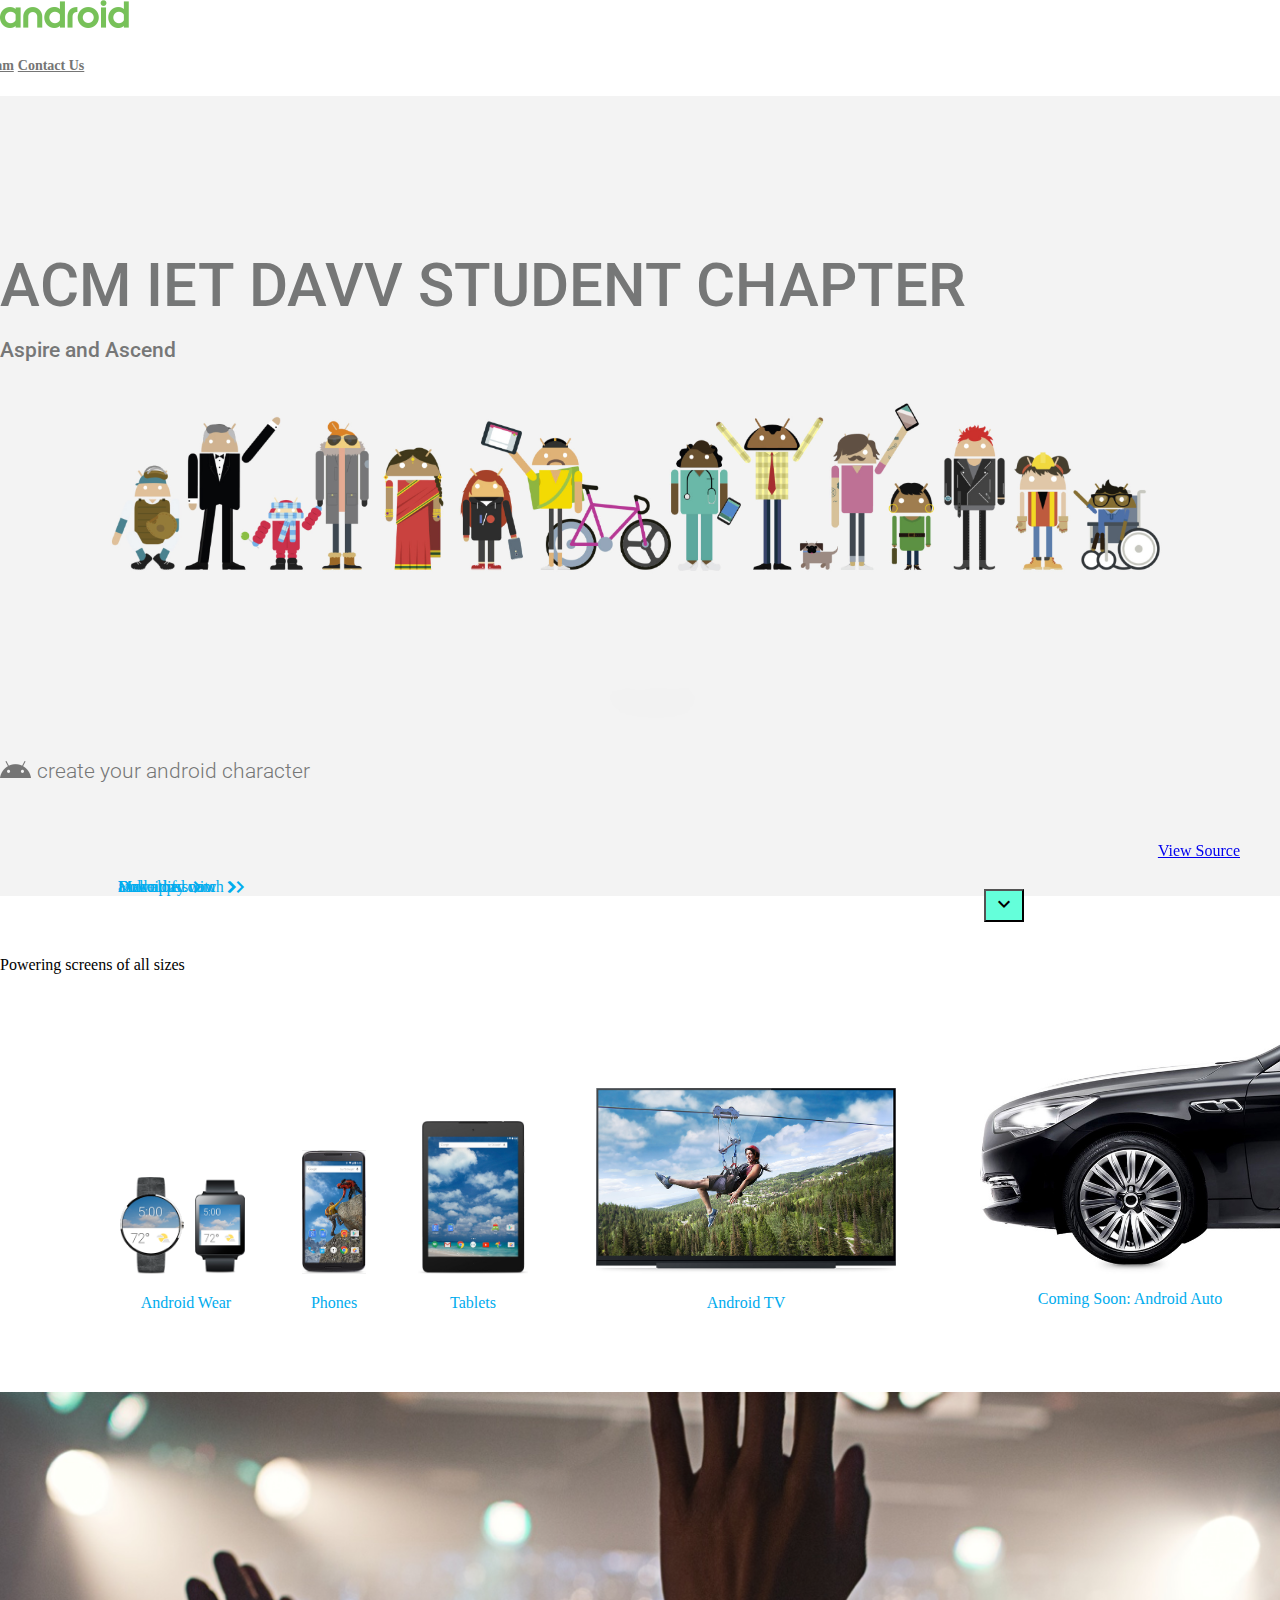
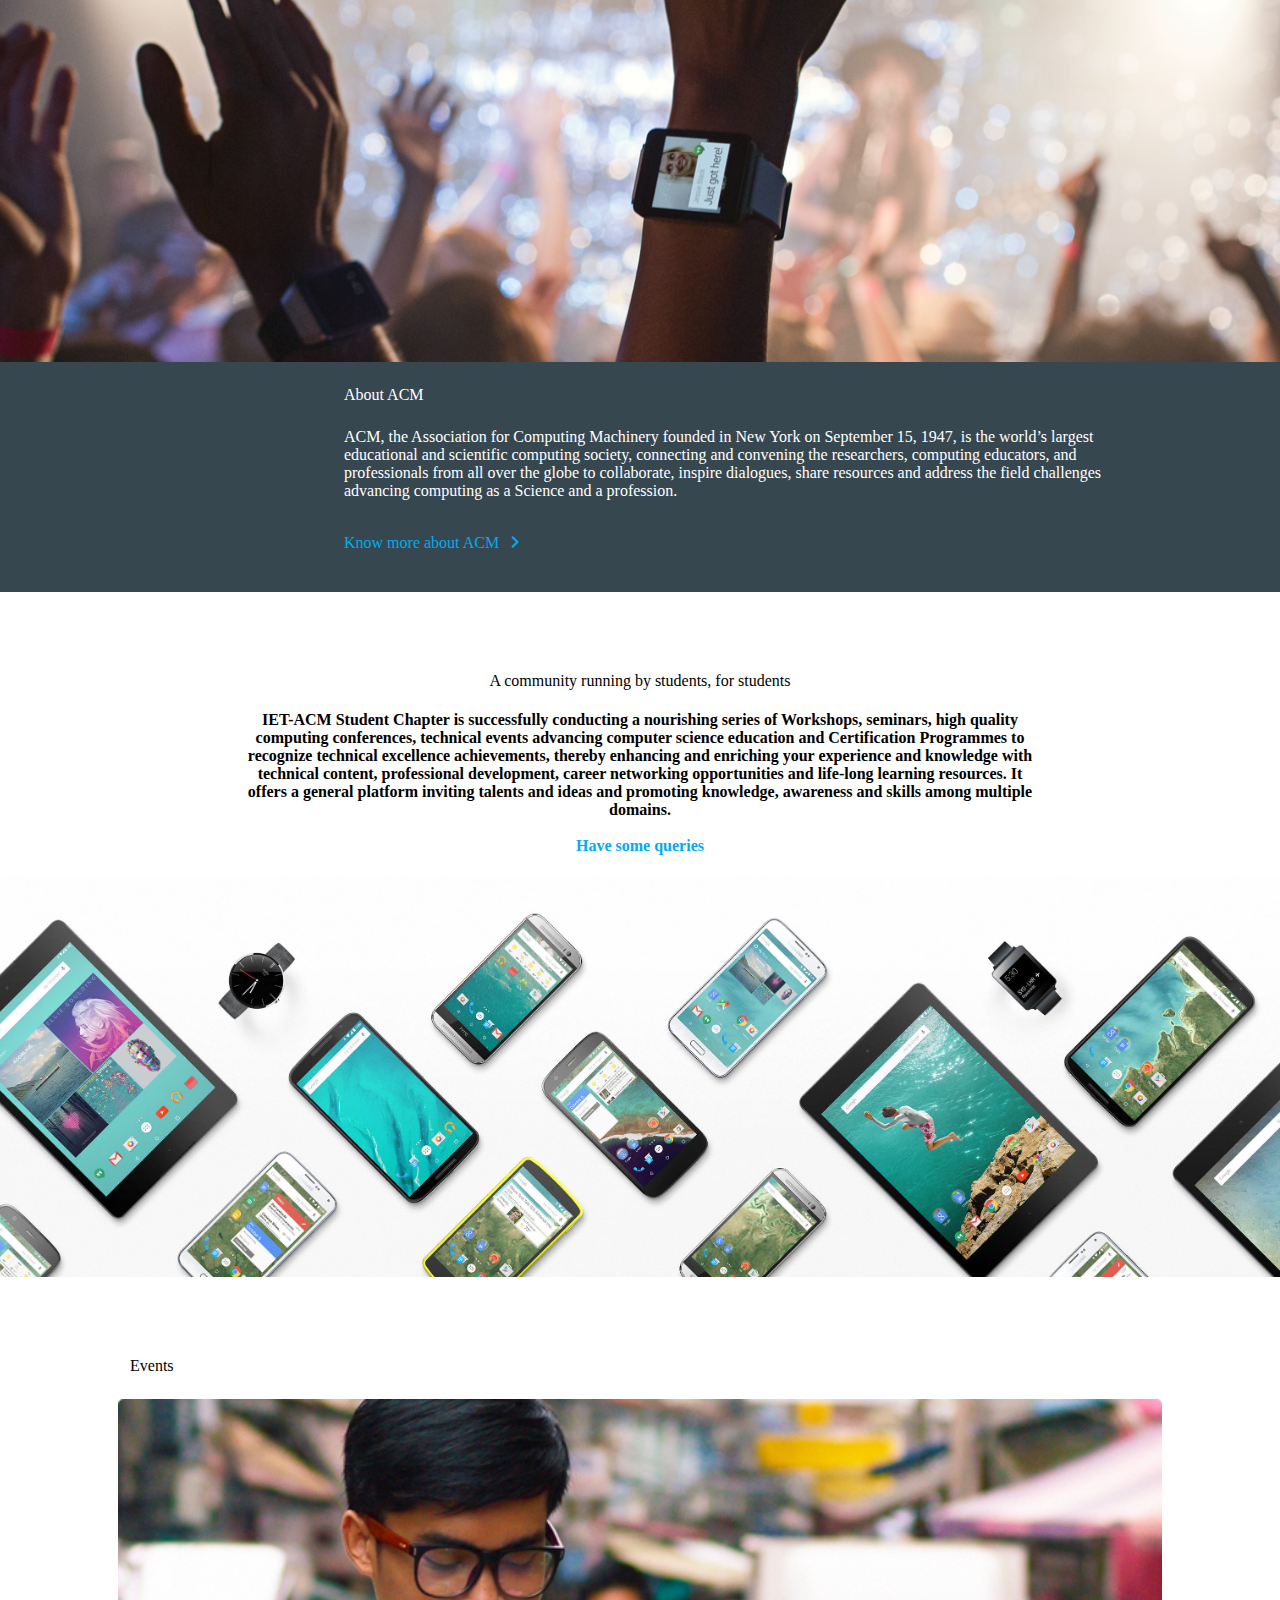
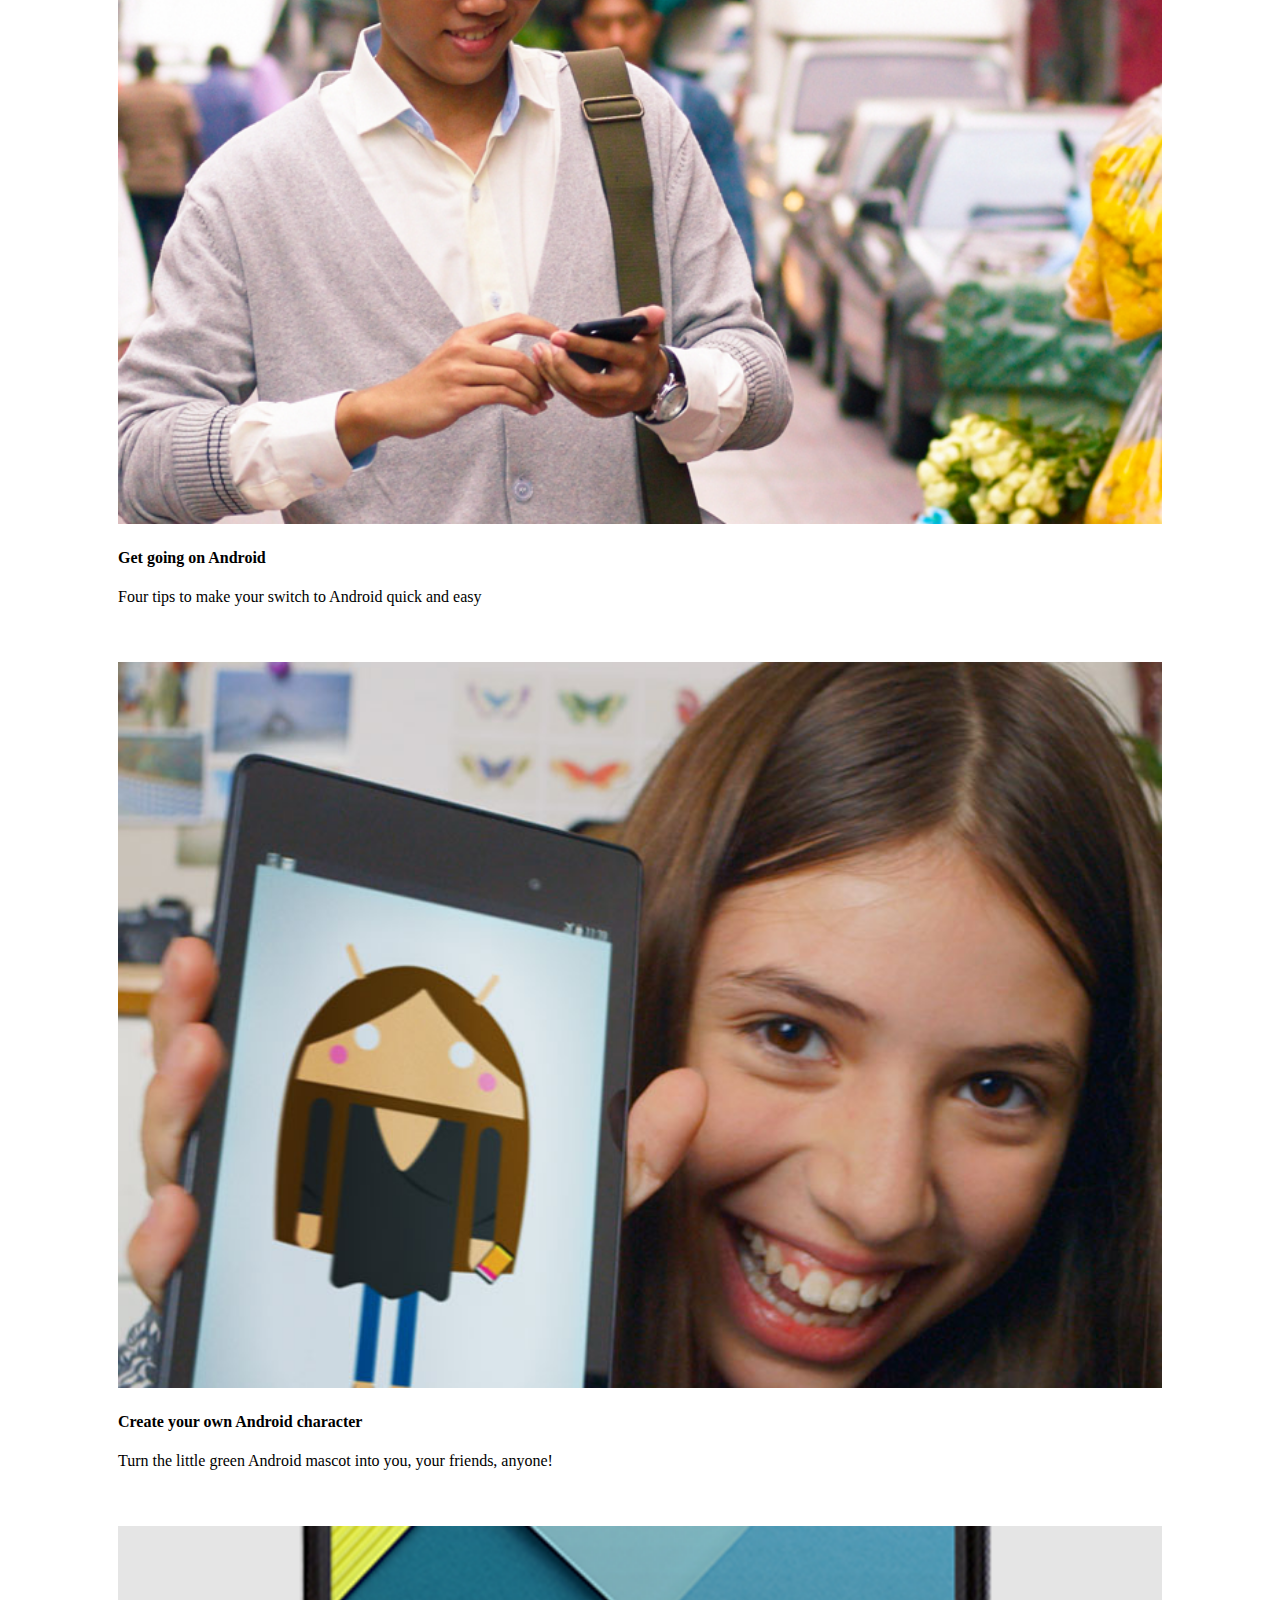
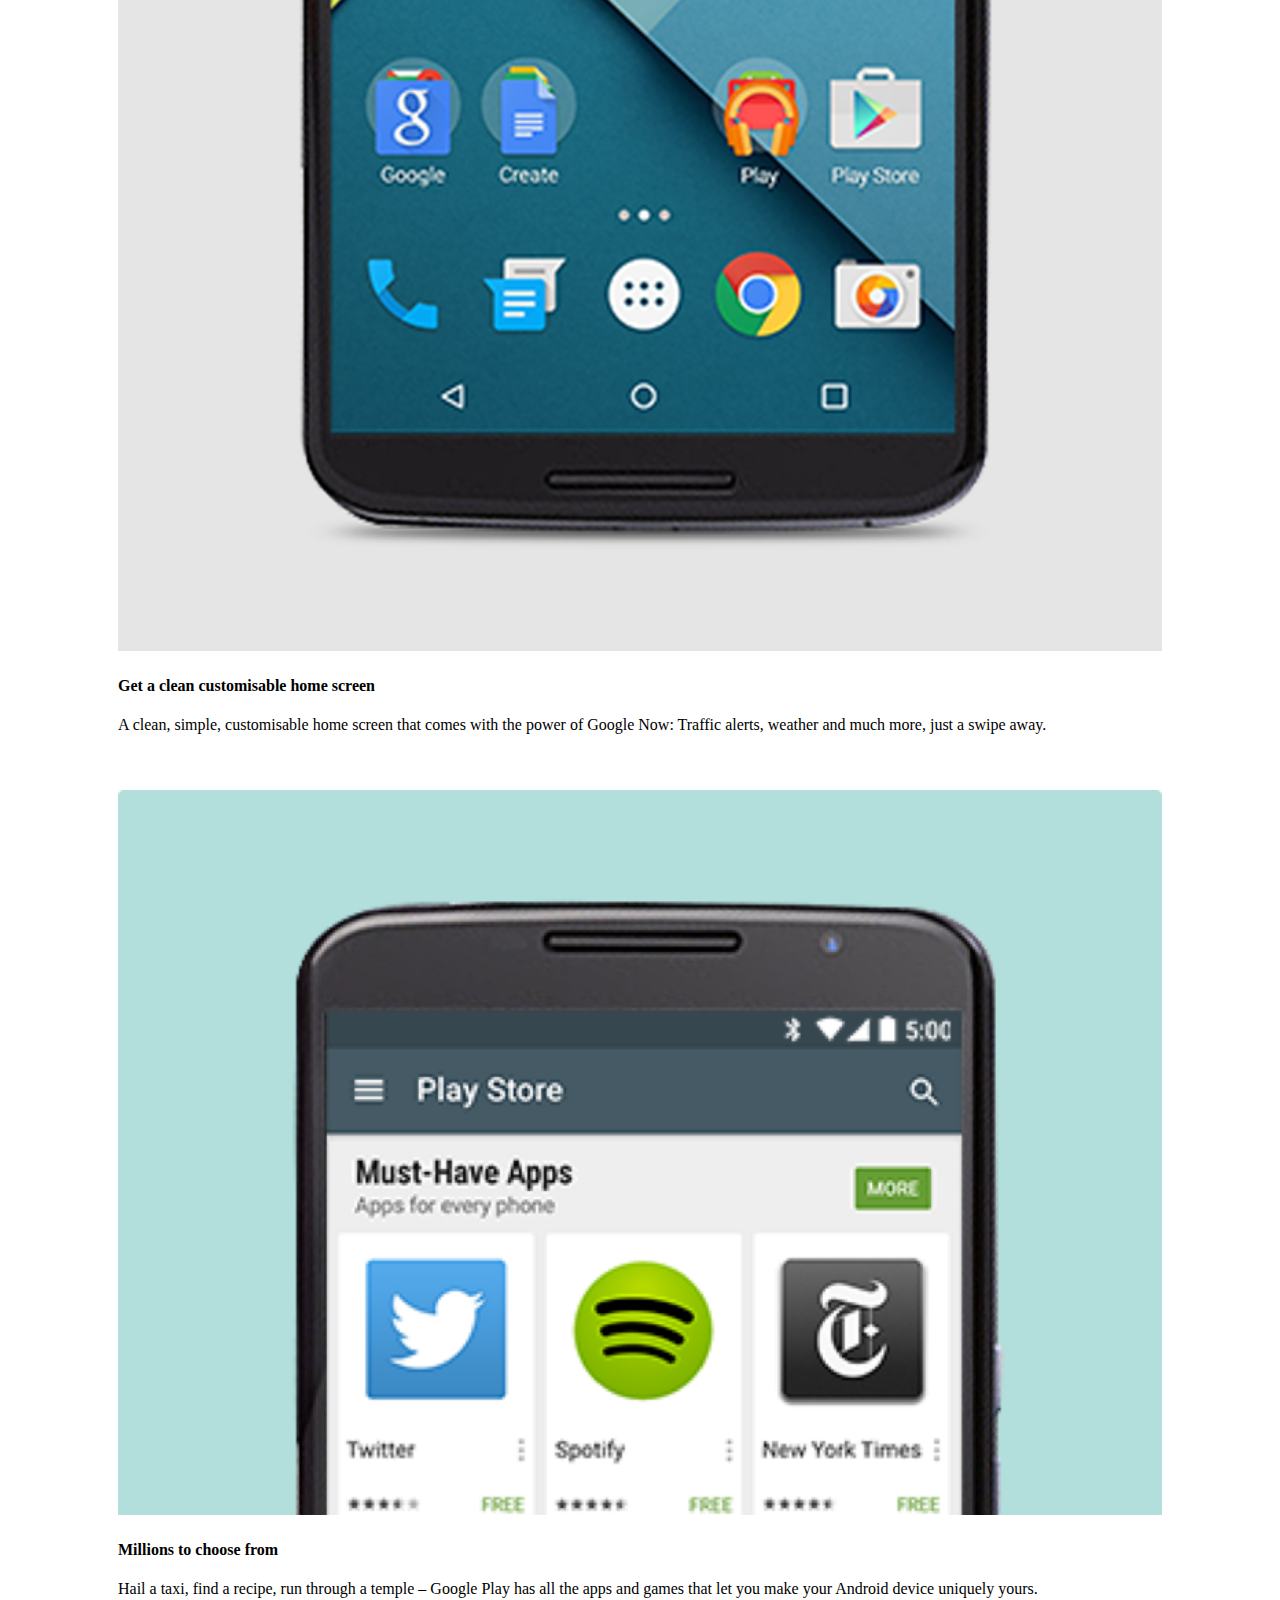
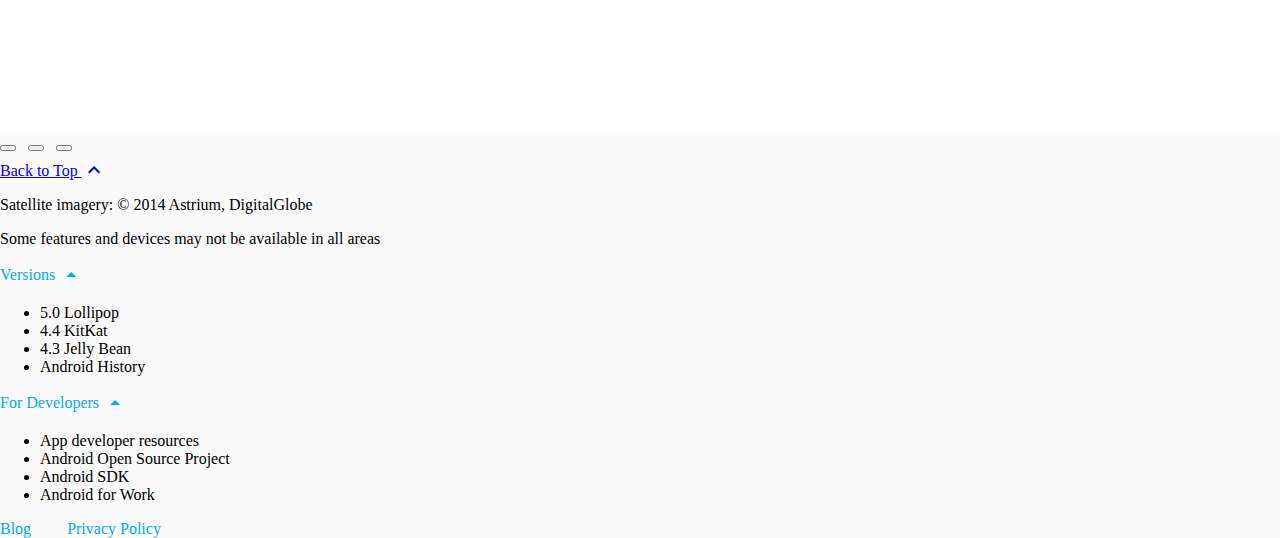
==== index.html @ f0529b19 "Push" ====
<!doctype html>
<!--
  Material Design Lite
  Copyright 2015 Google Inc. All rights reserved.

  Licensed under the Apache License, Version 2.0 (the "License");
  you may not use this file except in compliance with the License.
  You may obtain a copy of the License at

      https://www.apache.org/licenses/LICENSE-2.0

  Unless required by applicable law or agreed to in writing, software
  distributed under the License is distributed on an "AS IS" BASIS,
  WITHOUT WARRANTIES OR CONDITIONS OF ANY KIND, either express or implied.
  See the License for the specific language governing permissions and
  limitations under the License
-->

<html lang="en">
  <head>
    <meta charset="utf-8">
    <meta http-equiv="X-UA-Compatible" content="IE=edge">
    <meta name="description" content="Introducing Lollipop, a sweet new take on Android.">
    <meta name="viewport" content="width=device-width, initial-scale=1.0, minimum-scale=1.0">
    <title>IET DAVV ACM Student Chapter</title>

    <!-- Page styles -->
    <link rel="stylesheet" href="https://fonts.googleapis.com/css?family=Roboto:regular,bold,italic,thin,light,bolditalic,black,medium&amp;lang=en">
    <link rel="stylesheet" href="https://fonts.googleapis.com/icon?family=Material+Icons">
    <!-- <link rel="stylesheet" href="https://code.getmdl.io/1.3.0/material.min.css"> -->
    <link rel="stylesheet" href="https://code.getmdl.io/1.3.0/material.blue-pink.min.css">
    <link rel="stylesheet" href="styles.css">
    <style>
    #view-source {
      position: fixed;
      display: block;
      right: 0;
      bottom: 0;
      margin-right: 40px;
      margin-bottom: 40px;
      z-index: 900;
    }
    </style>
  </head>
  <body>
    <div class="mdl-layout mdl-js-layout mdl-layout--fixed-header">

      <div class="android-header mdl-layout__header mdl-layout__header--waterfall">
        <div class="mdl-layout__header-row">
          <span class="android-title mdl-layout-title">
            <img class="android-logo-image" src="images/android-logo.png">
          </span>
          <!-- Add spacer, to align navigation to the right in desktop -->
          <div class="android-header-spacer mdl-layout-spacer"></div>
          <!-- <div class="android-search-box mdl-textfield mdl-js-textfield mdl-textfield--expandable mdl-textfield--floating-label mdl-textfield--align-right mdl-textfield--full-width">
            <label class="mdl-button mdl-js-button mdl-button--icon" for="search-field">
              <i class="material-icons">search</i>
            </label>
            <div class="mdl-textfield__expandable-holder">
              <input class="mdl-textfield__input" type="text" id="search-field">
            </div>
          </div> -->
          <!-- Navigation -->
          <div class="android-navigation-container">
            <nav class="android-navigation mdl-navigation">
              <a class="mdl-navigation__link mdl-typography--text-uppercase" href="">Home</a>
              <a class="mdl-navigation__link mdl-typography--text-uppercase" href="">About Us</a>
              <a class="mdl-navigation__link mdl-typography--text-uppercase" href="">Our Events</a>
              <a class="mdl-navigation__link mdl-typography--text-uppercase" href="">Notifications</a>
              <a class="mdl-navigation__link mdl-typography--text-uppercase" href="">Our Team</a>
              <a class="mdl-navigation__link mdl-typography--text-uppercase" href="">Contact Us</a>
              <!-- <a class="mdl-navigation__link mdl-typography--text-uppercase" href="">Play</a> -->
            </nav>
          </div>
          <span class="android-mobile-title mdl-layout-title">
            <img class="android-logo-image" src="images/android-logo.png">
          </span>
          <!-- <button class="android-more-button mdl-button mdl-js-button mdl-button--icon mdl-js-ripple-effect" id="more-button">
            <i class="material-icons">more_vert</i>
          </button>
          <ul class="mdl-menu mdl-js-menu mdl-menu--bottom-right mdl-js-ripple-effect" for="more-button">
            <li class="mdl-menu__item">5.0 Lollipop</li>
            <li class="mdl-menu__item">4.4 KitKat</li>
            <li disabled class="mdl-menu__item">4.3 Jelly Bean</li>
            <li class="mdl-menu__item">Android History</li>
          </ul> -->
        </div>
      </div>

      <div class="android-drawer mdl-layout__drawer">
        <span class="mdl-layout-title">
          <img class="android-logo-image" src="images/android-logo-white.png">
        </span>
        <nav class="mdl-navigation">
          <a class="mdl-navigation__link" href="">Home</a>
          <a class="mdl-navigation__link" href="">About Us</a>
          <a class="mdl-navigation__link" href="">Our Events</a>
          <a class="mdl-navigation__link" href="">Notifications</a>
          <a class="mdl-navigation__link" href="">Our Team</a>
          <a class="mdl-navigation__link" href="">Contact Us</a>
          <!-- <a class="mdl-navigation__link" href="">Play</a> -->
        </nav>
      </div>

      <div class="android-content mdl-layout__content">
        <a name="top"></a>
        <div class="android-be-together-section mdl-typography--text-center">
          <div class="logo-font android-slogan">ACM IET DAVV STUDENT CHAPTER</div>
          <div class="logo-font android-sub-slogan">Aspire and Ascend</div>
          <div class="logo-font android-create-character">
            <a href=""><img src="images/andy.png"> create your android character</a>
          </div>

          <a href="#screens">
            <button class="android-fab mdl-button mdl-button--colored mdl-js-button mdl-button--fab mdl-js-ripple-effect">
              <i class="material-icons">expand_more</i>
            </button>
          </a>
        </div>
        <div class="android-screen-section mdl-typography--text-center">
          <a name="screens"></a>
          <div class="mdl-typography--display-1-color-contrast">Powering screens of all sizes</div>
          <div class="android-screens">
            <div class="android-wear android-screen">
              <a class="android-image-link" href="">
                <img class="android-screen-image" src="images/wear-silver-on.png">
                <img class="android-screen-image" src="images/wear-black-on.png">
              </a>
              <a class="android-link mdl-typography--font-regular mdl-typography--text-uppercase" href="">Android Wear</a>
            </div>
            <div class="android-phone android-screen">
              <a class="android-image-link" href="">
                <img class="android-screen-image" src="images/nexus6-on.jpg">
              </a>
              <a class="android-link mdl-typography--font-regular mdl-typography--text-uppercase" href="">Phones</a>
            </div>
            <div class="android-tablet android-screen">
              <a class="android-image-link" href="">
                <img class="android-screen-image" src="images/nexus9-on.jpg">
              </a>
              <a class="android-link mdl-typography--font-regular mdl-typography--text-uppercase" href="">Tablets</a>
            </div>
            <div class="android-tv android-screen">
              <a class="android-image-link" href="">
                <img class="android-screen-image" src="images/tv-on.jpg">
              </a>
              <a class="android-link mdl-typography--font-regular mdl-typography--text-uppercase" href="">Android TV</a>
            </div>
            <div class="android-auto android-screen">
              <a class="android-image-link" href="">
                <img class="android-screen-image" src="images/auto-on.jpg">
              </a>
              <a class="android-link mdl-typography--font-regular mdl-typography--text-uppercase mdl-typography--text-left" href="">Coming Soon: Android Auto</a>
            </div>
          </div>
        </div>
        <div class="android-wear-section">
          <div class="android-wear-band">
            <div class="android-wear-band-text">
              <div class="mdl-typography--display-2 mdl-typography--font-thin">About ACM</div>
              <p class="mdl-typography--headline mdl-typography--font-thin">
                ACM, the Association for Computing Machinery founded in New York on September 15, 1947, is the world’s largest 
                educational and scientific computing society, connecting and convening the researchers, computing educators, and 
                professionals from all over the globe to collaborate, inspire dialogues, share resources and address the field 
                challenges advancing computing as a Science and a profession.
              </p>
              <p>
                <a class="mdl-typography--font-regular mdl-typography--text-uppercase android-alt-link" href="https://www.acm.org/">
                  Know more about ACM&nbsp;<i class="material-icons">chevron_right</i>
                </a>
              </p>
            </div>
          </div>
        </div>
        <div class="android-customized-section">
          <div class="android-customized-section-text">
            <div class="mdl-typography--font-light mdl-typography--display-1-color-contrast">A community running by students, for students</div>
            <h4 class="mdl-typography--font-light">
              IET-ACM Student Chapter is successfully conducting a nourishing series of Workshops, seminars, high quality computing conferences, technical 
              events advancing computer science education and Certification Programmes to recognize technical excellence achievements, thereby enhancing and 
              enriching your experience and knowledge with technical content, professional development, career networking opportunities and life-long learning resources. 
              It offers a general platform inviting talents and ideas and promoting knowledge, awareness and skills among multiple domains.
              <br/><br/>
              <a href="" class="android-link mdl-typography--font-light">Have some queries</a>
            </h4>
          </div>
          <div class="android-customized-section-image"></div>
        </div>
        <div class="android-more-section">
          <div class="android-section-title mdl-typography--display-1-color-contrast">Events</div>
          <div class="android-card-container mdl-grid">
            <div class="mdl-cell mdl-cell--3-col mdl-cell--4-col-tablet mdl-cell--4-col-phone mdl-card mdl-shadow--3dp">
              <div class="mdl-card__media">
                <img src="images/more-from-1.png">
              </div>
              <div class="mdl-card__title">
                 <h4 class="mdl-card__title-text">Get going on Android</h4>
              </div>
              <div class="mdl-card__supporting-text">
                <span class="mdl-typography--font-light mdl-typography--subhead">Four tips to make your switch to Android quick and easy</span>
              </div>
              <div class="mdl-card__actions">
                 <a class="android-link mdl-button mdl-js-button mdl-typography--text-uppercase" href="">
                   Make the switch
                   <i class="material-icons">chevron_right</i>
                 </a>
              </div>
            </div>

            <div class="mdl-cell mdl-cell--3-col mdl-cell--4-col-tablet mdl-cell--4-col-phone mdl-card mdl-shadow--3dp">
              <div class="mdl-card__media">
                <img src="images/more-from-4.png">
              </div>
              <div class="mdl-card__title">
                 <h4 class="mdl-card__title-text">Create your own Android character</h4>
              </div>
              <div class="mdl-card__supporting-text">
                <span class="mdl-typography--font-light mdl-typography--subhead">Turn the little green Android mascot into you, your friends, anyone!</span>
              </div>
              <div class="mdl-card__actions">
                 <a class="android-link mdl-button mdl-js-button mdl-typography--text-uppercase" href="">
                   androidify.com
                   <i class="material-icons">chevron_right</i>
                 </a>
              </div>
            </div>

            <div class="mdl-cell mdl-cell--3-col mdl-cell--4-col-tablet mdl-cell--4-col-phone mdl-card mdl-shadow--3dp">
              <div class="mdl-card__media">
                <img src="images/more-from-2.png">
              </div>
              <div class="mdl-card__title">
                 <h4 class="mdl-card__title-text">Get a clean customisable home screen</h4>
              </div>
              <div class="mdl-card__supporting-text">
                <span class="mdl-typography--font-light mdl-typography--subhead">A clean, simple, customisable home screen that comes with the power of Google Now: Traffic alerts, weather and much more, just a swipe away.</span>
              </div>
              <div class="mdl-card__actions">
                 <a class="android-link mdl-button mdl-js-button mdl-typography--text-uppercase" href="">
                   Download now
                   <i class="material-icons">chevron_right</i>
                 </a>
              </div>
            </div>

            <div class="mdl-cell mdl-cell--3-col mdl-cell--4-col-tablet mdl-cell--4-col-phone mdl-card mdl-shadow--3dp">
              <div class="mdl-card__media">
                <img src="images/more-from-3.png">
              </div>
              <div class="mdl-card__title">
                 <h4 class="mdl-card__title-text">Millions to choose from</h4>
              </div>
              <div class="mdl-card__supporting-text">
                <span class="mdl-typography--font-light mdl-typography--subhead">Hail a taxi, find a recipe, run through a temple – Google Play has all the apps and games that let you make your Android device uniquely yours.</span>
              </div>
              <div class="mdl-card__actions">
                 <a class="android-link mdl-button mdl-js-button mdl-typography--text-uppercase" href="">
                   Find apps
                   <i class="material-icons">chevron_right</i>
                 </a>
              </div>
            </div>
          </div>
        </div>

        <footer class="android-footer mdl-mega-footer">
          <div class="mdl-mega-footer--top-section">
            <div class="mdl-mega-footer--left-section">
              <button class="mdl-mega-footer--social-btn"></button>
              &nbsp;
              <button class="mdl-mega-footer--social-btn"></button>
              &nbsp;
              <button class="mdl-mega-footer--social-btn"></button>
            </div>
            <div class="mdl-mega-footer--right-section">
              <a class="mdl-typography--font-light" href="#top">
                Back to Top
                <i class="material-icons">expand_less</i>
              </a>
            </div>
          </div>

          <div class="mdl-mega-footer--middle-section">
            <p class="mdl-typography--font-light">Satellite imagery: © 2014 Astrium, DigitalGlobe</p>
            <p class="mdl-typography--font-light">Some features and devices may not be available in all areas</p>
          </div>

          <div class="mdl-mega-footer--bottom-section">
            <a class="android-link android-link-menu mdl-typography--font-light" id="version-dropdown">
              Versions
              <i class="material-icons">arrow_drop_up</i>
            </a>
            <ul class="mdl-menu mdl-js-menu mdl-menu--top-left mdl-js-ripple-effect" for="version-dropdown">
              <li class="mdl-menu__item">5.0 Lollipop</li>
              <li class="mdl-menu__item">4.4 KitKat</li>
              <li class="mdl-menu__item">4.3 Jelly Bean</li>
              <li class="mdl-menu__item">Android History</li>
            </ul>
            <a class="android-link android-link-menu mdl-typography--font-light" id="developers-dropdown">
              For Developers
              <i class="material-icons">arrow_drop_up</i>
            </a>
            <ul class="mdl-menu mdl-js-menu mdl-menu--top-left mdl-js-ripple-effect" for="developers-dropdown">
              <li class="mdl-menu__item">App developer resources</li>
              <li class="mdl-menu__item">Android Open Source Project</li>
              <li class="mdl-menu__item">Android SDK</li>
              <li class="mdl-menu__item">Android for Work</li>
            </ul>
            <a class="android-link mdl-typography--font-light" href="">Blog</a>
            <a class="android-link mdl-typography--font-light" href="">Privacy Policy</a>
          </div>

        </footer>
      </div>
    </div>
    <a href="https://github.com/google/material-design-lite/blob/mdl-1.x/templates/android-dot-com/" target="_blank" id="view-source" class="mdl-button mdl-js-button mdl-button--raised mdl-js-ripple-effect mdl-color--accent mdl-color-text--accent-contrast">View Source</a>
    <script src="https://code.getmdl.io/1.3.0/material.min.js"></script>
  </body>
</html>
---- styles.css ----
/**
 * Copyright 2015 Google Inc. All Rights Reserved.
 *
 * Licensed under the Apache License, Version 2.0 (the "License");
 * you may not use this file except in compliance with the License.
 * You may obtain a copy of the License at
 *
 *      http://www.apache.org/licenses/LICENSE-2.0
 *
 * Unless required by applicable law or agreed to in writing, software
 * distributed under the License is distributed on an "AS IS" BASIS,
 * WITHOUT WARRANTIES OR CONDITIONS OF ANY KIND, either express or implied.
 * See the License for the specific language governing permissions and
 * limitations under the License.
 */

body {
  margin: 0;
}

/* Disable ugly boxes around images in IE10 */
a img{
  border: 0px;
}

::-moz-selection {
  background-color: #00acee;
  color: #fff;
}

::selection {
  background-color: #00acee;
  color: #fff;
}

.android-search-box .mdl-textfield__input {
  color: rgba(0, 0, 0, 0.87);
}

.android-header .mdl-menu__container {
  z-index: 50;
  margin: 0 !important;
}


.mdl-textfield--expandable {
  width: auto;
}

.android-fab {
  position: absolute;
  right: 20%;
  bottom: -26px;
  z-index: 3;
  background: #64ffda !important;
  color: black !important;
}

.android-mobile-title {
  display: none !important;
}


.android-logo-image {
  height: 28px;
  width: 140px;
}


.android-header {
  overflow: visible;
  background-color: white;
}

  .android-header .material-icons {
    color: #767777 !important;
  }

  .android-header .mdl-layout__drawer-button {
    background: transparent;
    color: #767777;
  }

  .android-header .mdl-navigation__link {
    color: #757575;
    font-weight: 700;
    font-size: 14px;
  }

  .android-navigation-container {
    /* Simple hack to make the overflow happen to the left instead... */
    direction: rtl;
    -webkit-order: 1;
        -ms-flex-order: 1;
            order: 1;
    width: 500px;
    transition: opacity 0.2s cubic-bezier(0.4, 0, 0.2, 1),
        width 0.2s cubic-bezier(0.4, 0, 0.2, 1);
  }

  .android-navigation {
    /* ... and now make sure the content is actually LTR */
    direction: ltr;
    -webkit-justify-content: flex-end;
        -ms-flex-pack: end;
            justify-content: flex-end;
    width: 800px;
  }

  .android-search-box.is-focused + .android-navigation-container {
    opacity: 0;
    width: 100px;
  }


  .android-navigation .mdl-navigation__link {
    display: inline-block;
    height: 60px;
    line-height: 68px;
    background-color: transparent !important;
    border-bottom: 4px solid transparent;
  }

    .android-navigation .mdl-navigation__link:hover {
      border-bottom: 4px solid #00acee;
    }

  .android-search-box {
    -webkit-order: 2;
        -ms-flex-order: 2;
            order: 2;
    margin-left: 16px;
    margin-right: 16px;
  }

  .android-more-button {
    -webkit-order: 3;
        -ms-flex-order: 3;
            order: 3;
  }


.android-drawer {
  border-right: none;
}

  .android-drawer-separator {
    height: 1px;
    background-color: #dcdcdc;
    margin: 8px 0;
  }

  .android-drawer .mdl-navigation__link.mdl-navigation__link {
    font-size: 14px;
    color: #757575;
  }

  .android-drawer span.mdl-navigation__link.mdl-navigation__link {
    color: #8bc34a;
  }

  .android-drawer .mdl-layout-title {
    position: relative;
    background: #00acee;
    height: 160px;
  }

    .android-drawer .android-logo-image {
      position: absolute;
      bottom: 16px;
    }

.android-be-together-section {
  position: relative;
  height: 800px;
  width: auto;
  background-color: #f3f3f3;
  background: url('images/slide01.jpg') center 30% no-repeat;
  background-size: cover;
}

.logo-font {
  font-family: 'Roboto', 'Helvetica', 'Arial', sans-serif;
  line-height: 1;
  color: #767777;
  font-weight: 500;
}

.android-slogan {
  font-size: 60px;
  padding-top: 160px;
}

.android-sub-slogan {
  font-size: 21px;
  padding-top: 24px;
}

.android-create-character {
  font-size: 21px;
  padding-top: 400px;
}

  .android-create-character a {
    text-decoration: none;
    color: #767777;
    font-weight: 300;
  }

.android-screen-section {
  position: relative;
  padding-top: 60px;
  padding-bottom: 80px;
}

.android-screens {
  text-align: right;
  width: 100%;
  white-space: nowrap;
  overflow-x: auto;
}

.android-screen {
  text-align: center;
}

.android-screen .android-link {
  margin-top: 16px;
  display: block;
  z-index: 2;
}

.android-image-link {
  text-decoration: none;
}

.android-wear {
  display: inline-block;
  width: 160px;
  margin-right: 32px;
}

  .android-wear .android-screen-image {
    width: 40%;
    z-index: 1;
  }


.android-phone {
  display: inline-block;
  width: 64px;
  margin-right: 48px;
}

  .android-phone .android-screen-image {
    width: 100%;
    z-index: 1;
  }


.android-tablet {
  display: inline-block;
  width: 110px;
  margin-right: 64px;
}

  .android-tablet .android-screen-image {
    width: 100%;
    z-index: 1;
  }

  .android-tablet .android-link {
    display: block;
    z-index: 2;
  }


.android-tv {
  display: inline-block;
  width: 300px;
  margin-right: 80px;
}

  .android-tv .android-screen-image {
    width: 100%;
    z-index: 1;
  }


.android-auto {
  display: inline-block;
  width: 300px;
  overflow: hidden;
}

  .android-auto .android-screen-image {
    display: block;
    height: 300px;
    z-index: 1;
  }


.android-wear-section {
  position: relative;
  background: url('images/wear.png') center top no-repeat;
  background-size: cover;
  height: 800px;
}

.android-wear-band {
  position: absolute;
  bottom: 0;
  width: 100%;
  text-align: center;
  background-color: #37474f;
}

.android-wear-band-text {
  max-width: 800px;
  margin-left: 25%;
  padding: 24px;
  text-align: left;
  color: white;
}

  .android-wear-band-text p {
    padding-top: 8px;
  }

.android-link {
  text-decoration: none;
  color: #00acee !important;
}

  .android-link:hover {
    color: #18a1d6 !important;
  }

  .android-link .material-icons {
    position: relative;
    top: -1px;
    vertical-align: middle;
  }

.android-alt-link {
  text-decoration: none;
  color: #00acee !important;
  font-size: 16px;
}

  .android-alt-link:hover {
    color: #18a1d6 !important;
  }

  .android-alt-link .material-icons {
    position: relative;
    top: 6px;
  }

.android-customized-section {
  text-align: center;
}

.android-customized-section-text {
  max-width: 800px;
  margin-left: auto;
  margin-right: auto;
  padding: 80px 16px 0 16px;
}

  .android-customized-section-text p {
    padding-top: 16px;
  }

.android-customized-section-image {
  background: url('images/devices.jpg') center top no-repeat;
  background-size: cover;
  height: 400px;
}

.android-more-section {
  padding: 80px 0;
  max-width: 1044px;
  margin-left: auto;
  margin-right: auto;
}

  .android-more-section .android-section-title {
    margin-left: 12px;
    padding-bottom: 24px;
  }

.android-card-container {
}

  .android-card-container .mdl-card__media {
    overflow: hidden;
    background: transparent;
  }

    .android-card-container .mdl-card__media img {
      width: 100%;
    }

  .android-card-container .mdl-card__title {
    background: transparent;
    height: auto;
  }

  .android-card-container .mdl-card__title-text {
    color: black;
    height: auto;
  }

  .android-card-container .mdl-card__supporting-text {
    height: auto;
    color: black;
    padding-bottom: 56px;
  }

  .android-card-container .mdl-card__actions {
    position: absolute;
    bottom: 0;
  }

  .android-card-container .mdl-card__actions a {
    border-top: none;
    font-size: 16px;
  }

.android-footer {
  background-color: #fafafa;
  position: relative;
}

  .android-footer a:hover {
    color: #18a1d6;
  }

  .android-footer .mdl-mega-footer--top-section::after {
    border-bottom: none;
  }

  .android-footer .mdl-mega-footer--middle-section::after {
    border-bottom: none;
  }

  .android-footer .mdl-mega-footer--bottom-section {
    position: relative;
  }

  .android-footer .mdl-mega-footer--bottom-section a {
    margin-right: 2em;
  }

  .android-footer .mdl-mega-footer--right-section a .material-icons {
    position: relative;
    top: 6px;
  }


.android-link-menu:hover {
  cursor: pointer;
}

.android-drawer{
  display:none;
}

.mdl-layout__drawer-button{
  display:none;
}
/**** Mobile layout ****/
@media (max-width: 900px) {

  .android-drawer{
    display:block;
  }

  .mdl-layout__drawer-button{
    display:block;
  }

  .android-navigation-container {
    display: none;
  }

  .android-title {
    display: none !important;
  }

  .android-mobile-title {
    display: block !important;
    position: absolute;
    left: calc(50% - 70px);
    top: 12px;
    transition: opacity 0.2s cubic-bezier(0.4, 0, 0.2, 1);
  }

  /* WebViews in iOS 9 break the "~" operator, and WebViews in OS X 10.10 break
     consecutive "+" operators in some cases. Therefore, we need to use both
     here to cover all the bases. */
  .android.android-search-box.is-focused ~ .android-mobile-title,
  .android-search-box.is-focused + .android-navigation-container + .android-mobile-title {
    opacity: 0;
  }

  .android-more-button {
    display: none;
  }

  .android-search-box.is-focused {
    width: calc(100% - 48px);
  }

  .android-search-box .mdl-textfield__expandable-holder {
    width: 100%;
  }

  .android-be-together-section {
    height: 350px;
  }

  .android-slogan {
    font-size: 26px;
    margin: 0 16px;
    padding-top: 24px;
  }

  .android-sub-slogan {
    font-size: 16px;
    margin: 0 16px;
    padding-top: 8px;
  }

  .android-create-character {
    padding-top: 200px;
    font-size: 16px;
  }

  .android-create-character img {
    height: 12px;
  }

  .android-fab {
    display: none;
  }

  .android-wear-band-text {
    margin-left: 0;
    padding: 16px;
  }

  .android-footer .mdl-mega-footer--bottom-section {
    display: none;
  }
}
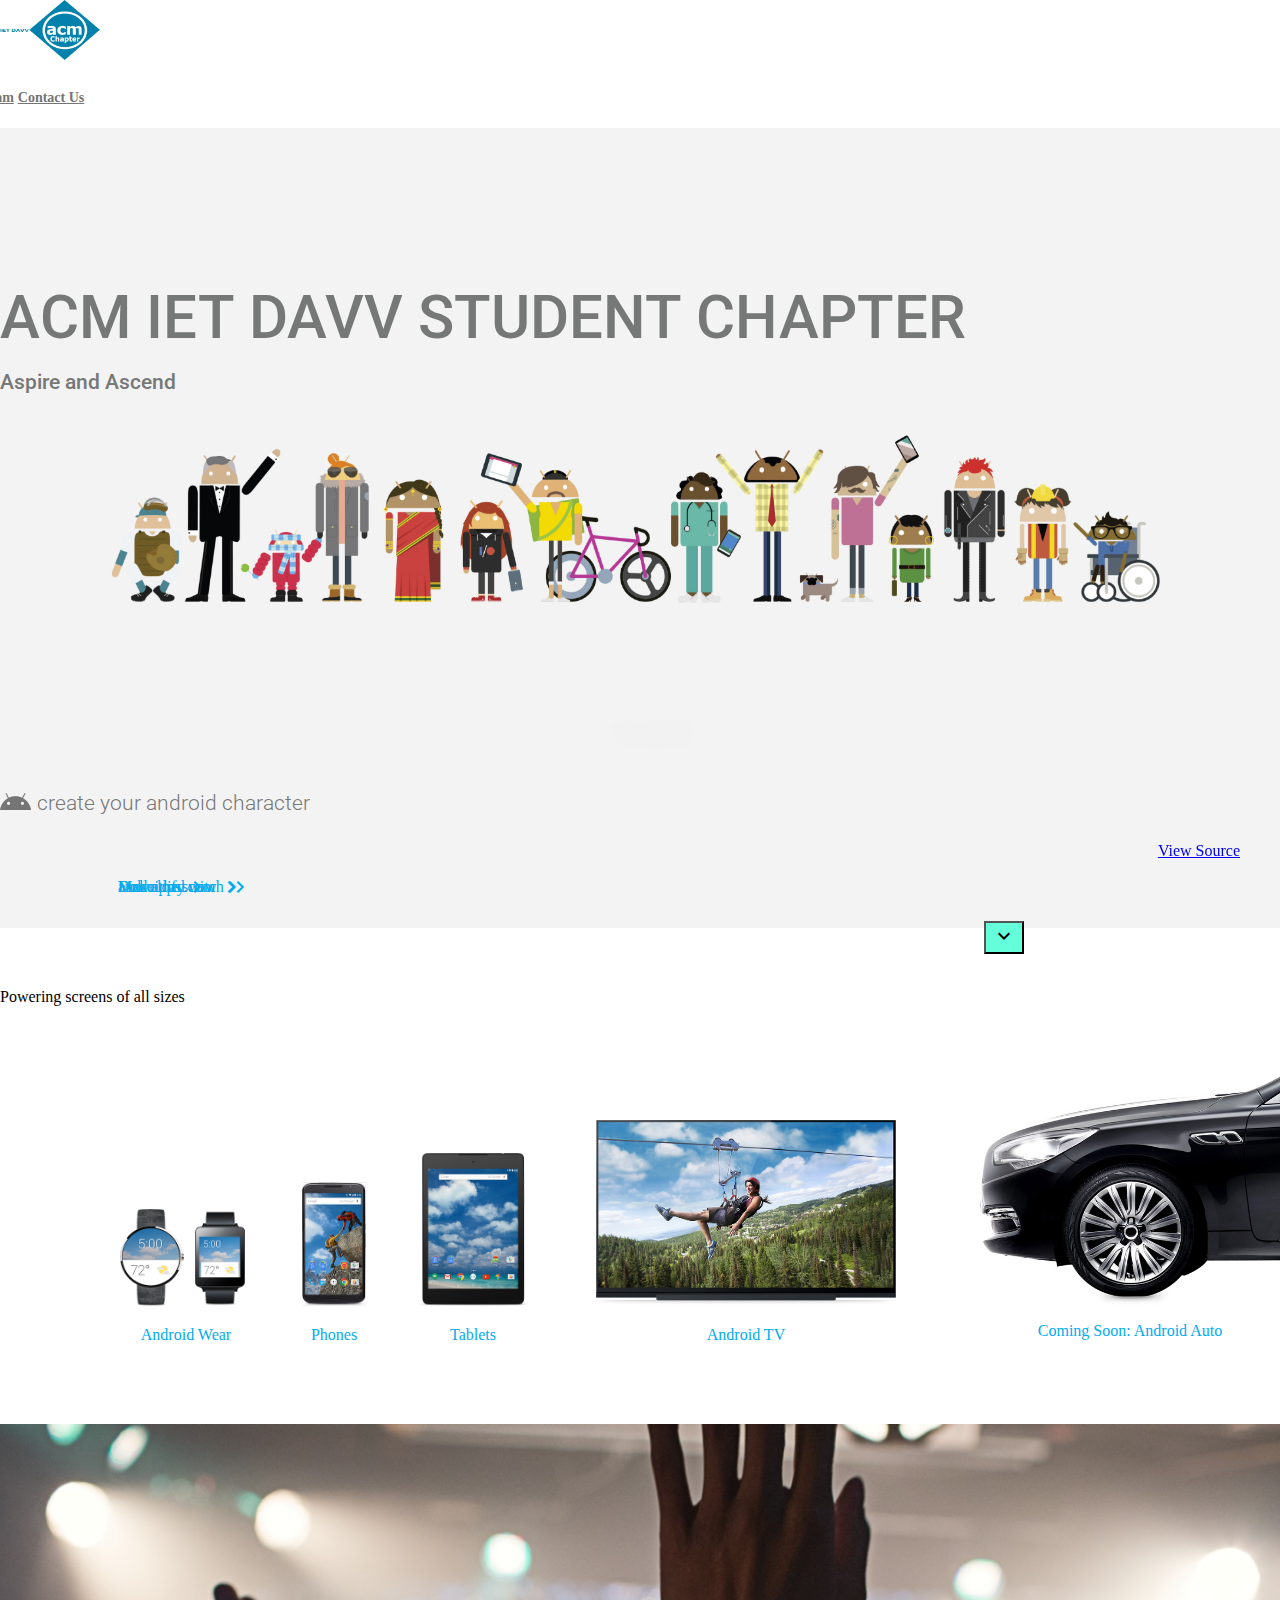
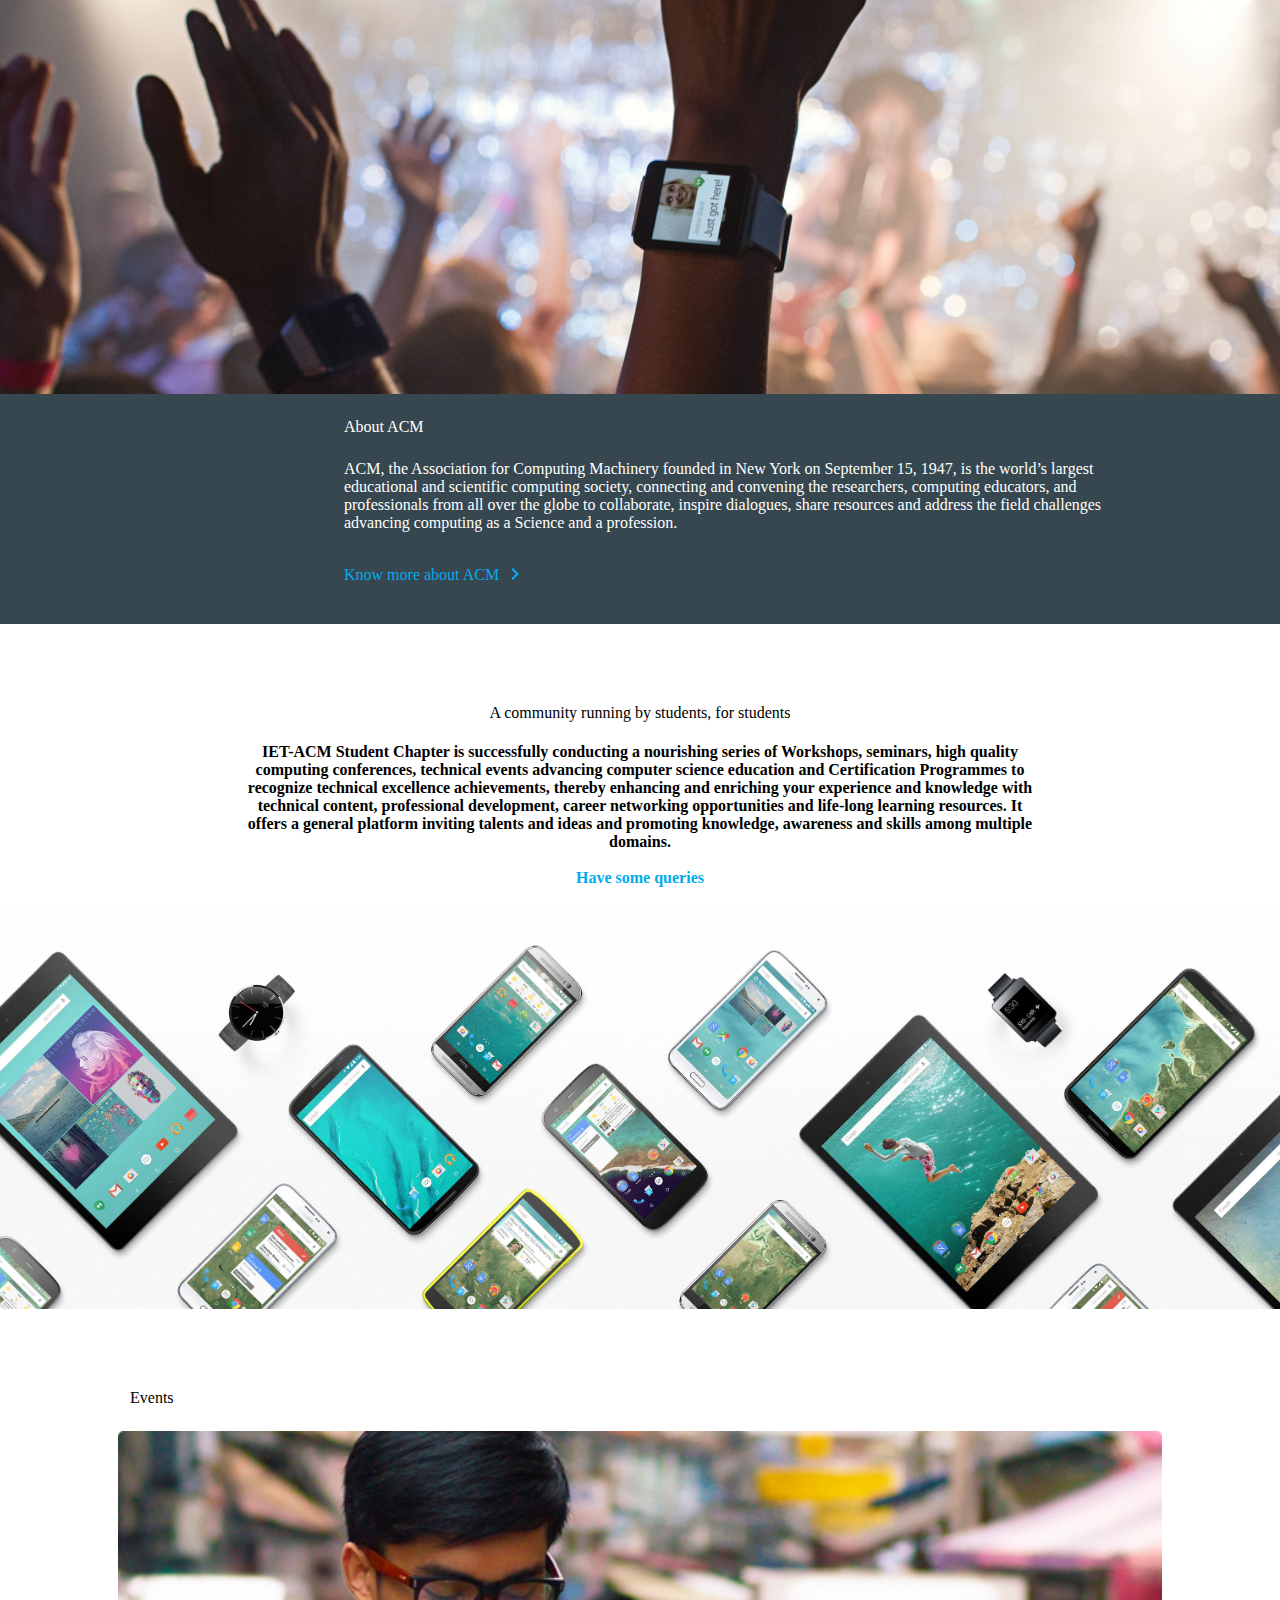
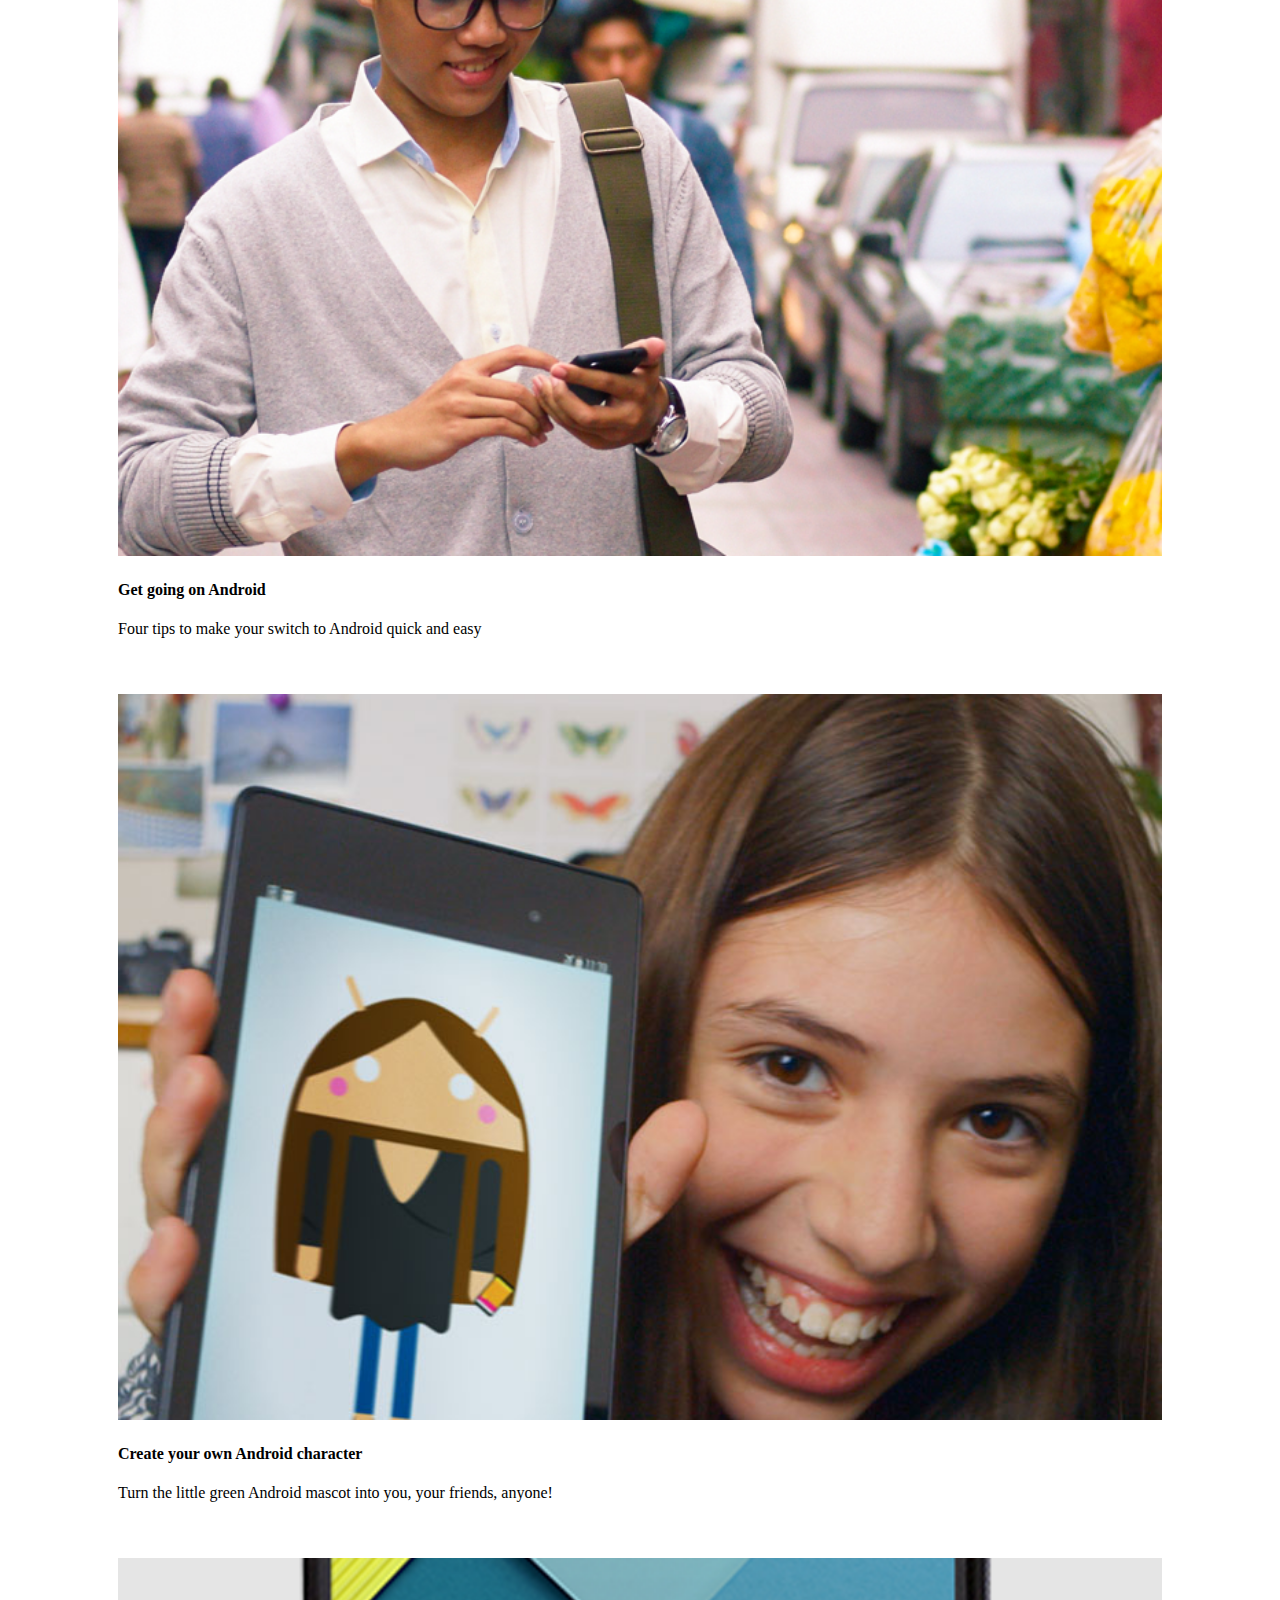
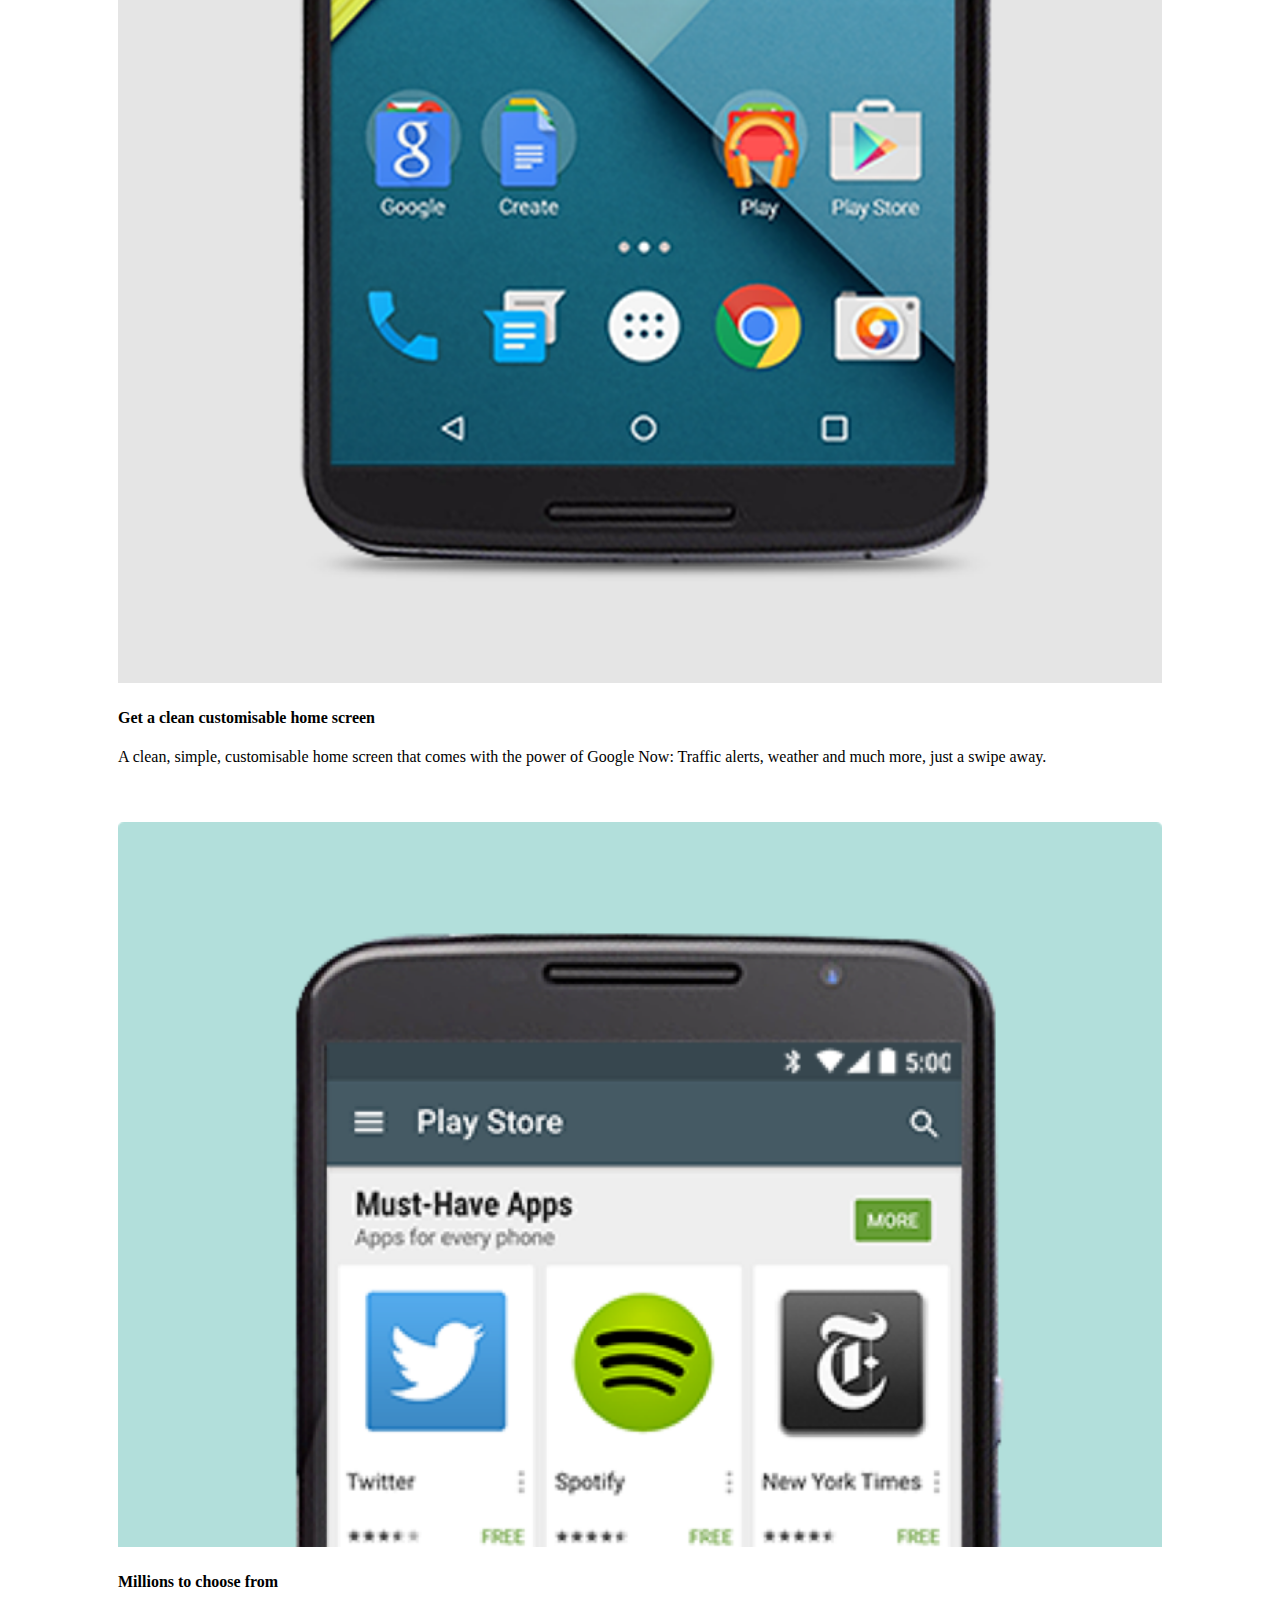
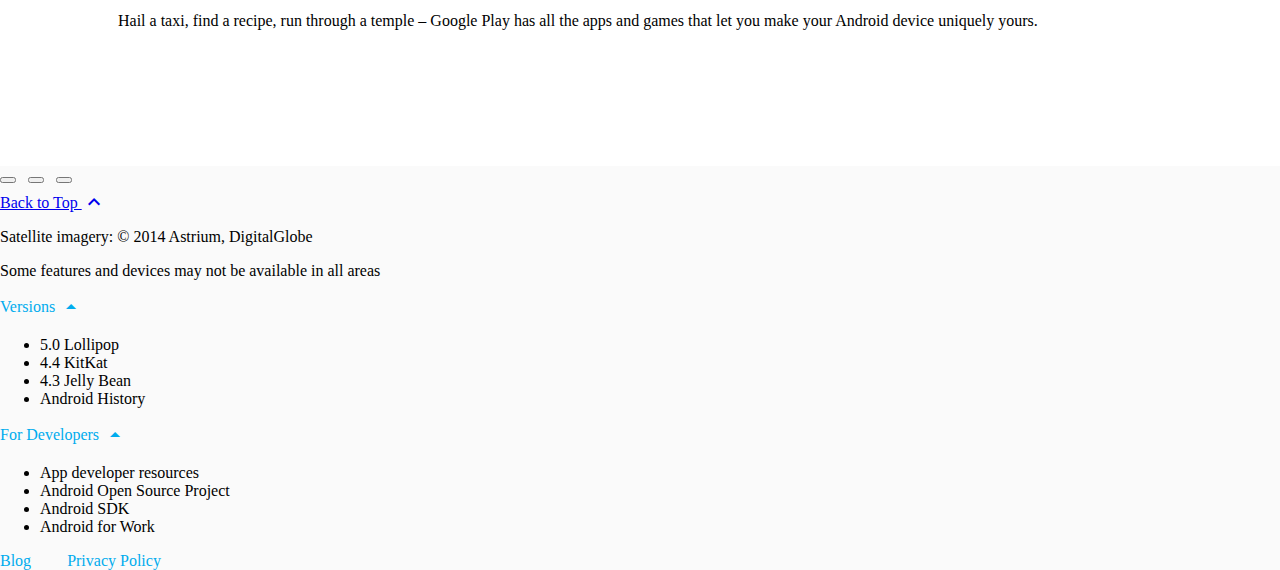
==== commit 2a6d2307: "Added Event and Blogs" ====
--- a/index.html
+++ b/index.html
@@ -48,7 +48,7 @@
       <div class="android-header mdl-layout__header mdl-layout__header--waterfall">
         <div class="mdl-layout__header-row">
           <span class="android-title mdl-layout-title">
-            <img class="android-logo-image" src="images/android-logo.png">
+            <img class="android-logo-image" src="logo.png" >
           </span>
           <!-- Add spacer, to align navigation to the right in desktop -->
           <div class="android-header-spacer mdl-layout-spacer"></div>
@@ -73,7 +73,7 @@
             </nav>
           </div>
           <span class="android-mobile-title mdl-layout-title">
-            <img class="android-logo-image" src="images/android-logo.png">
+            <img class="android-logo-image" src="logo.png">
           </span>
           <!-- <button class="android-more-button mdl-button mdl-js-button mdl-button--icon mdl-js-ripple-effect" id="more-button">
             <i class="material-icons">more_vert</i>
@@ -89,7 +89,7 @@
 
       <div class="android-drawer mdl-layout__drawer">
         <span class="mdl-layout-title">
-          <img class="android-logo-image" src="images/android-logo-white.png">
+          <img class="android-logo-image" src="logo.png">
         </span>
         <nav class="mdl-navigation">
           <a class="mdl-navigation__link" href="">Home</a>
--- a/styles.css
+++ b/styles.css
@@ -62,8 +62,8 @@
 
 
 .android-logo-image {
-  height: 28px;
-  width: 140px;
+  height: 60px;
+  width: 100px;
 }
 
 
